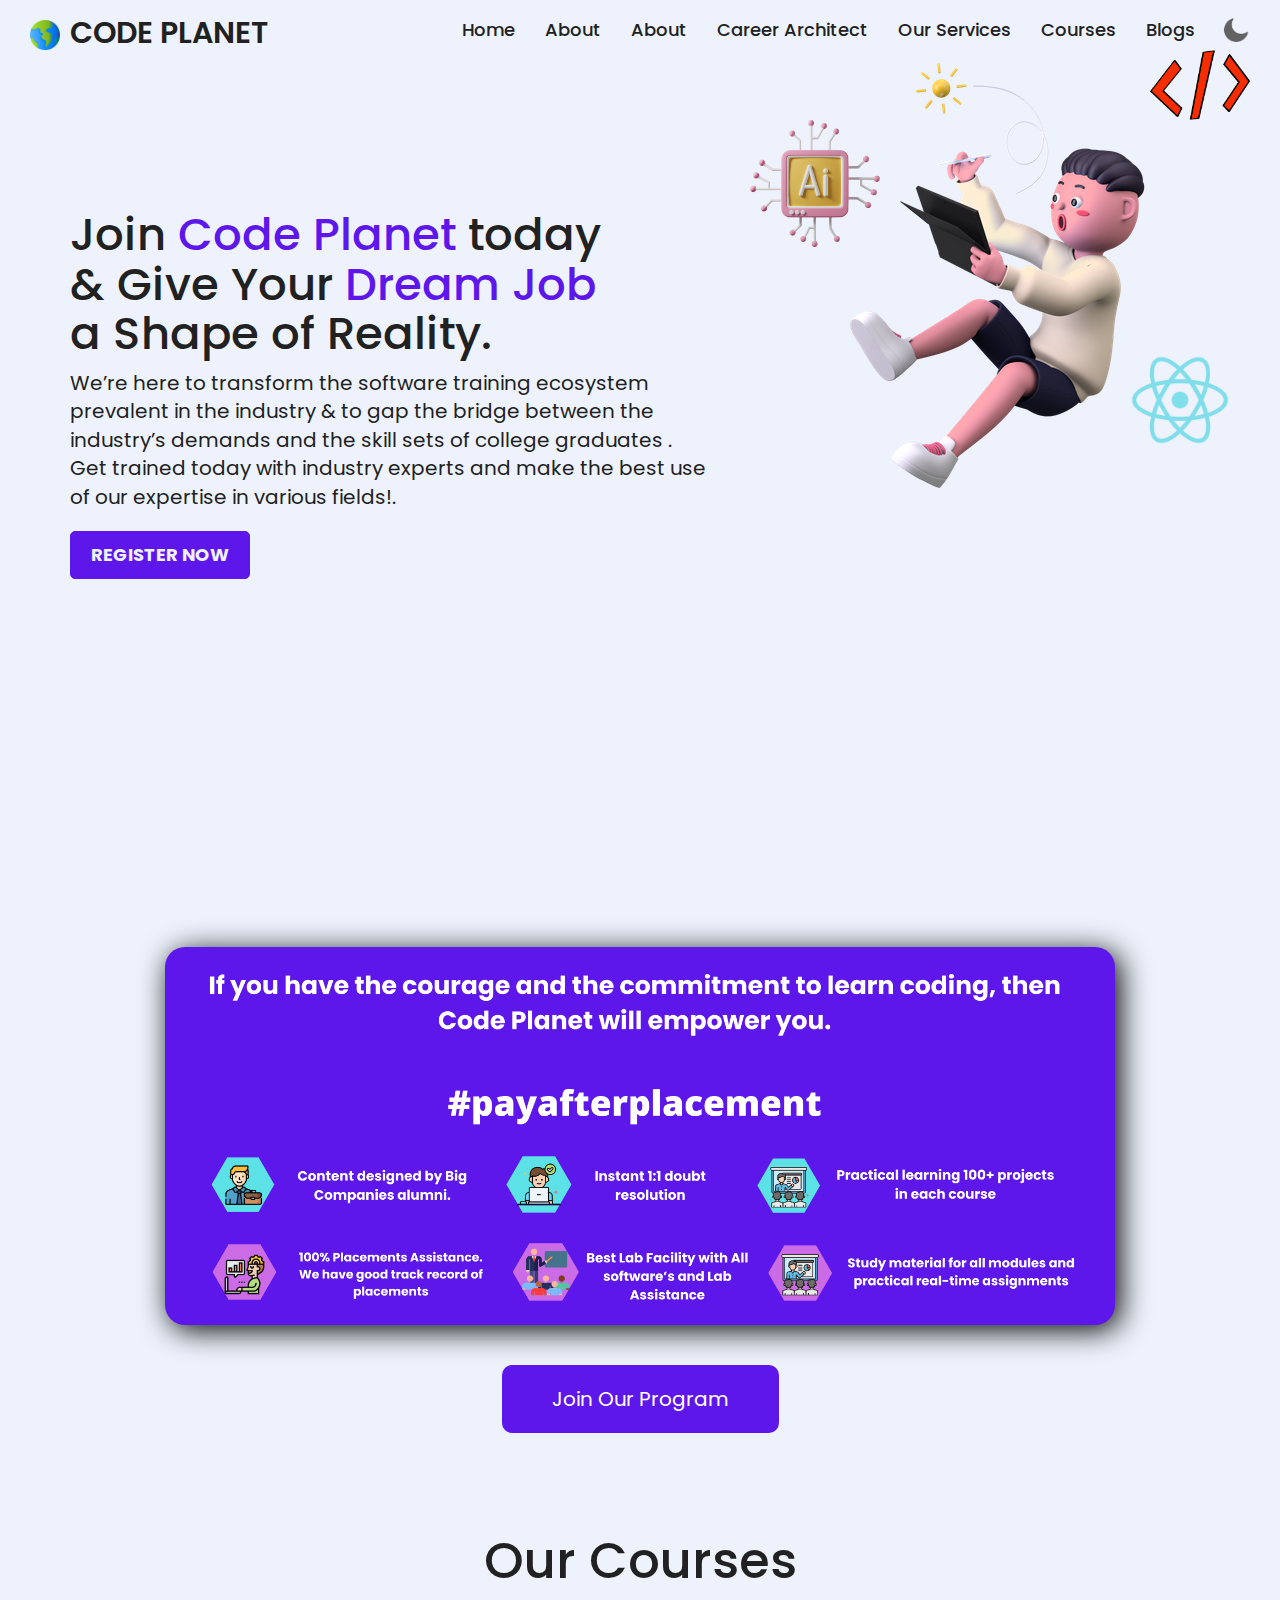
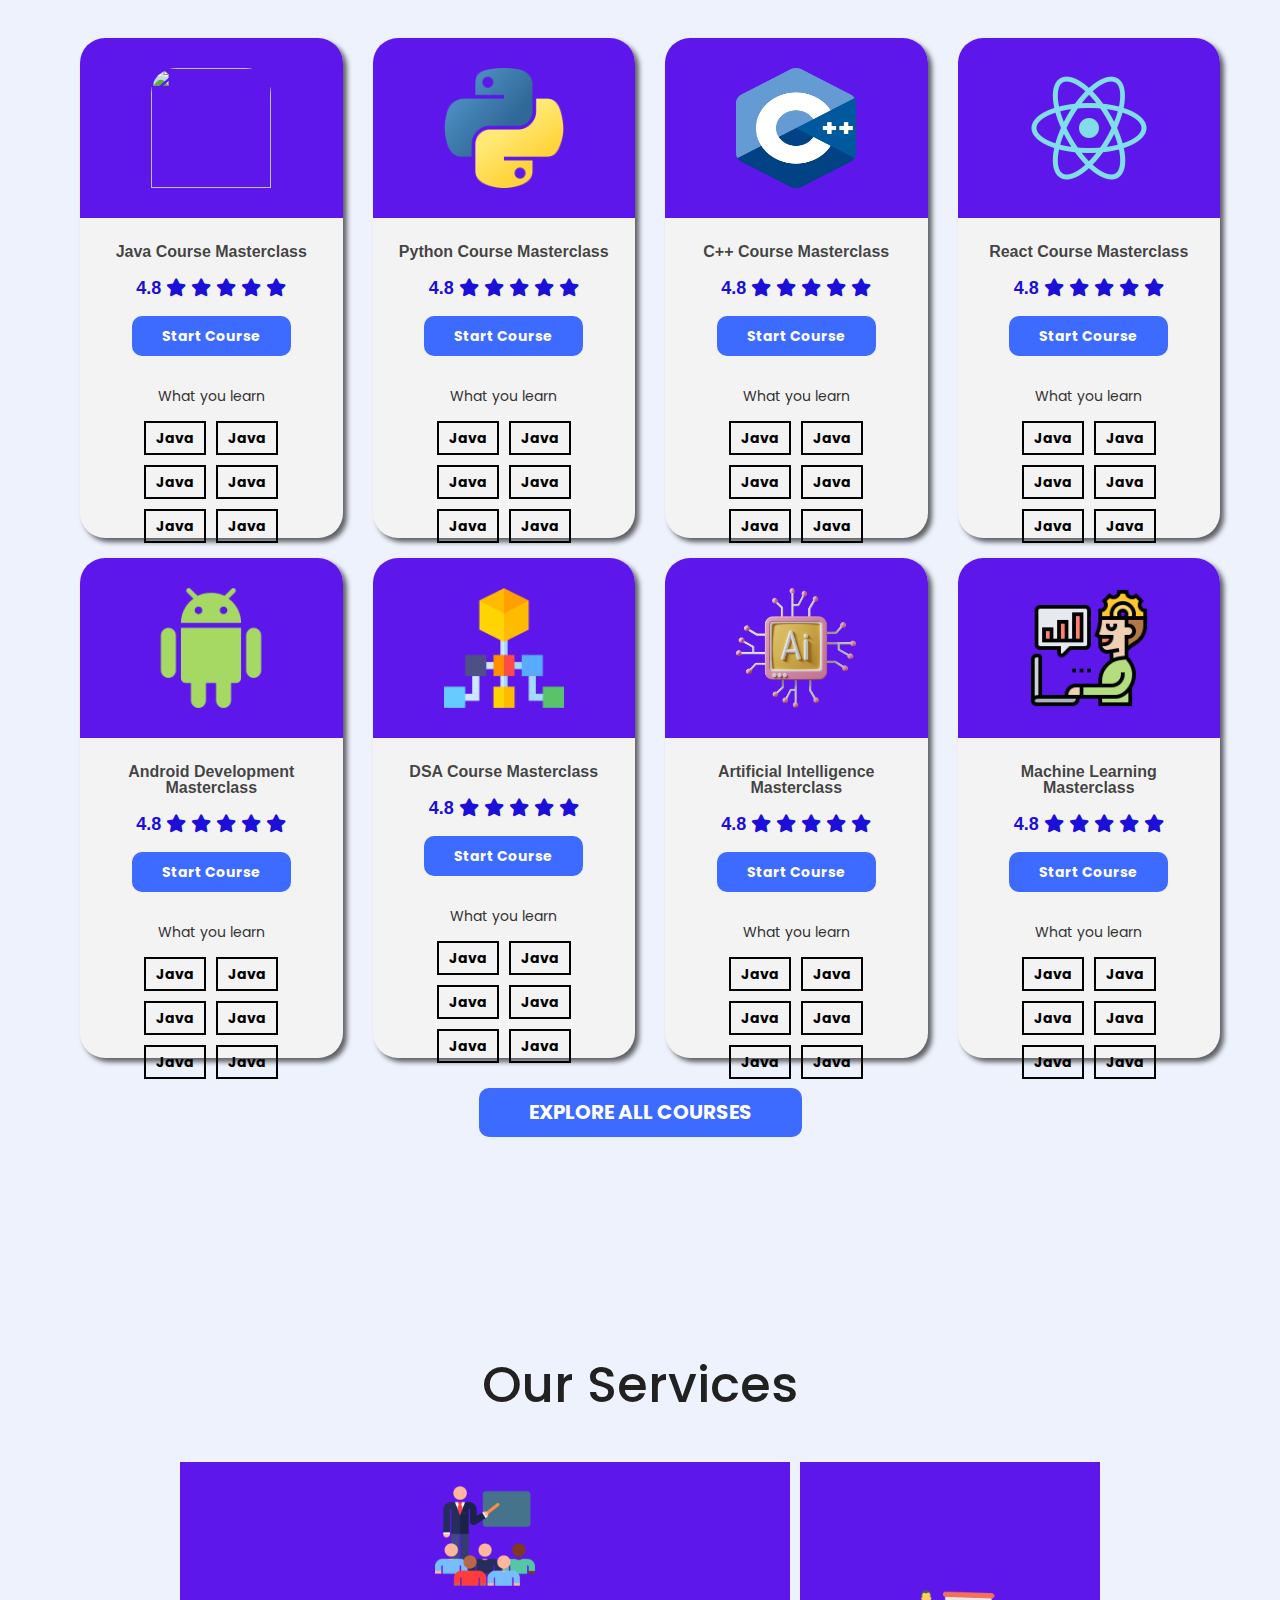
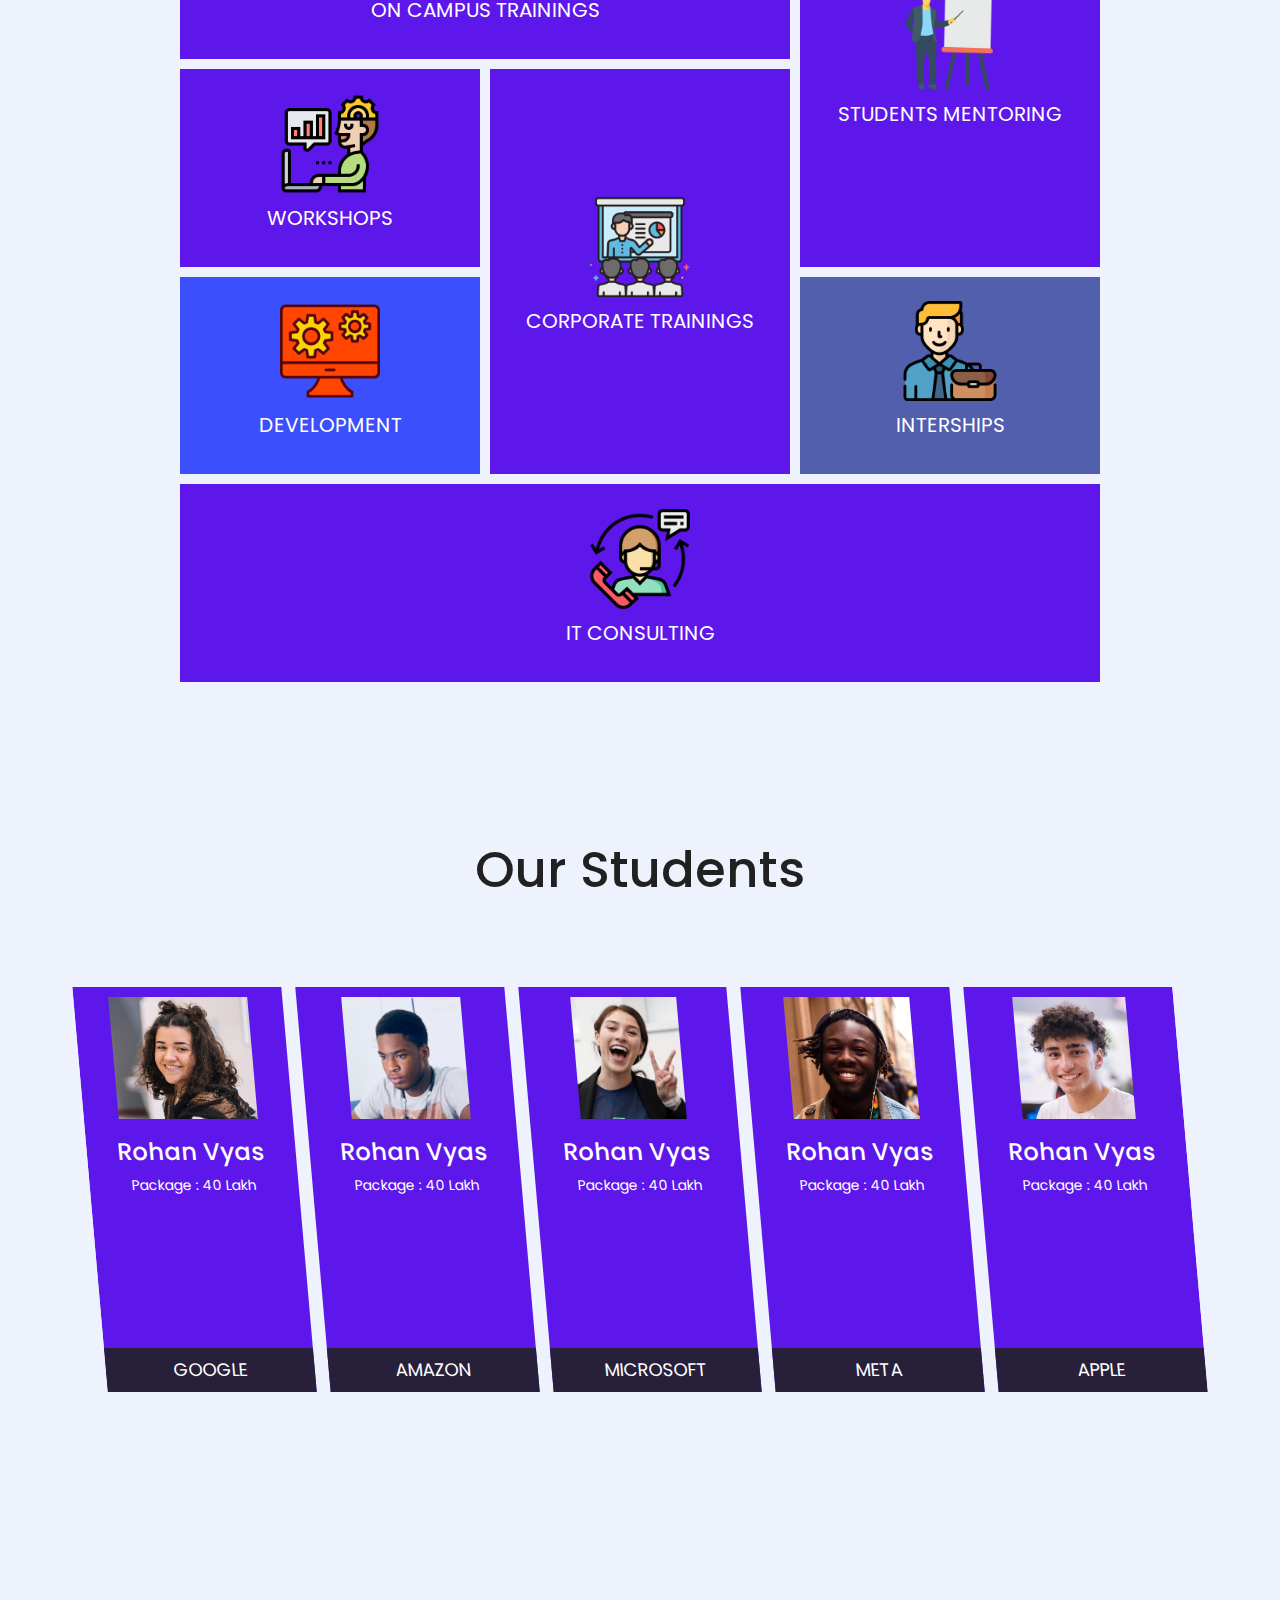
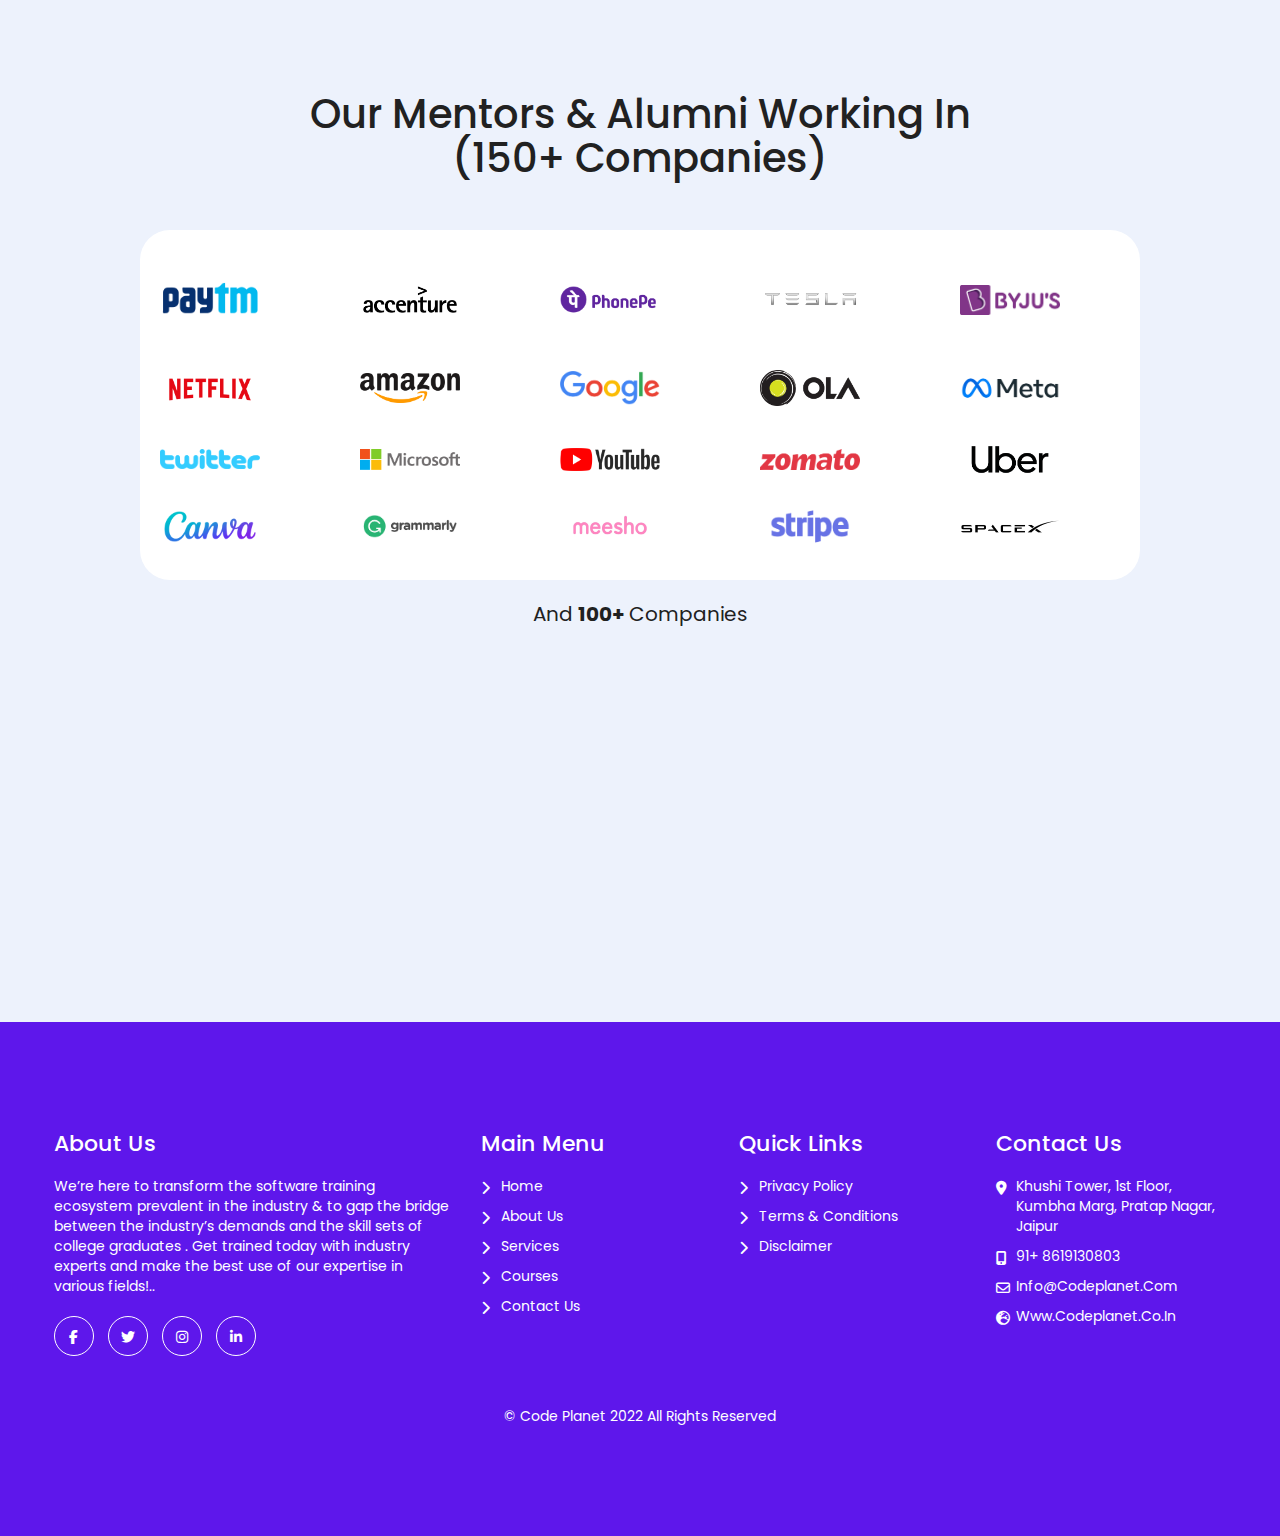
==== index.html @ c1ab11e8 "Update index.html" ====
<!DOCTYPE html>
<html lang="en">
<head>
    <meta charset="UTF-8">
    <meta name="viewport" content="width=device-width, initial-scale=1.0">
    <title>CODE PLANET</title>
    <link rel="stylesheet" href="Home/style.css">
    <link rel="stylesheet" href="navbar.css">
    <link rel="stylesheet" href="Home/home.css">
    <link rel="stylesheet" href="Home/course.css">
    <link rel="stylesheet" href="Home/service.css">
    <link rel="stylesheet" href="Home/student.css">
    <link rel="stylesheet" href="Home/mentors.css">
    <link rel="stylesheet" href="footer.css">
    <link rel="stylesheet" href="Home/style2.css">
    <link rel="stylesheet" href="https://cdnjs.cloudflare.com/ajax/libs/font-awesome/6.1.1/css/all.min.css">
    <link
      rel="stylesheet"
      href="https://cdn.jsdelivr.net/npm/bootstrap@3.3.7/dist/css/bootstrap.min.css"
      integrity="sha384-BVYiiSIFeK1dGmJRAkycuHAHRg32OmUcww7on3RYdg4Va+PmSTsz/K68vbdEjh4u"
      crossorigin="anonymous"
    />
</head>
<body style="background: var(--primary-color);" >
  <nav>
    <div class="wrapper">
      <div class="logo"><a href="/index/"> <img src="images/planet-earth.png">CODE PLANET</a></div>
      <input type="radio" name="slider" id="menu-btn">
      <input type="radio" name="slider" id="close-btn">
      <ul class="nav-links">
        <label style="color: #fff;" for="close-btn" class="btn close-btn"><i class="fas fa-times"></i></label>
        <li><a href="/index/">Home</a></li>
        <li><a href="/about/" class="desktop-item">About</a>
          <input type="checkbox" id="showMega">
          <label for="showMega" class="mobile-item"><li><a style="margin: 0;" href="/about/">About</a></label>
        <div class="mega-box">
          <div class="content">
            <div id="about-row" class="row">
              <header></header>
              <ul class="mega-links">
                <li><a href="#"><img src="images/skyscraper.png">About Code Planet</a></li> <hr>
                <li><a href="#"><img src="images/portfolio.png">Portfolio</a></li> <hr>
                <li><a href="#"><img src="images/working-man.png">Internship</a></li> <hr>
                <li><a href="#"><img src="images/contact.png">Contact Us</a></li>
              </ul>
            </div>
            <div class="row">
              <header>Client Satisfaction</header>
              <ul class="mega-links">
                <li><a href="#">  <img src="images/correct.png"> 800+ Satisfied Client </a></li>
                <li><a href="#">  <img src="images/correct.png"> 100% Client Satisfacn</a></li>
                <li><a href="#">  <img src="images/correct.png"> 85% Repeat Clients</a></li>
              </ul>
            </div>
            <div class="row">
              <header>Work Culture</header>
              <ul class="mega-links">
                <li><a href="#"> <img src="images/correct.png"> 50+ Industries Served</a></li>
                <li><a href="#"> <img src="images/correct.png"> 100% Quality Work</a></li>
                <li><a href="#"> <img src="images/correct.png"> 40+ Active Members</a></li>
              </ul>
            </div>
            <div class="row">
              <header>Our Support</header>
              <ul class="mega-links">
                <li><a href="#"> <img src="images/correct.png"> 12+ Countries Served</a></li>
                <li><a href="#"> <img src="images/correct.png"> 24/7 Customer Service</a></li>
                <li><a href="#"> <img src="images/correct.png"> 4+ Year Experience</a></li>
              </ul>
            </div>
          </div>
        </div>
      </li>
        <li><a href="/career/">Career Architect</a></li>
        <li>
          <a href="#" class="desktop-item">Our Services</a>
          <input type="checkbox" id="showDrop">
          <label for="showDrop" class="mobile-item">Our Services</label>
          <ul class="drop-menu">
            <li><a href="/hiring/">Hire From Us</a></li>
            <li><a href="/internship/">Internships</a></li>
            <li><a href="/student/">Workshops</a></li>
          </ul>
        </li>
        <li>
          <a href="/course/" class="desktop-item">Courses</a>
          <input type="checkbox" id="showMega">
          <label href="/course/" for="showMega" class="mobile-item">Courses</label>
          <div class="mega-box">
            <div class="content">
              <div class="row">
                <header>New Courses</header>
                <ul class="mega-links">
                  <li><a href="#"><img src="images/React-Native.png">React Development</a></li>
                  <li><a href="#"><img src="images/NodeJS.png">Node JS Development</a></li>
                  <li><a href="#"><img src="images/shopify.png">Ecommerce Store</a></li>
                  <li><a href="#"><img src="images/ios.png">IOS Development</a></li>
                </ul>
              </div>
              <div class="row">
                <header>PROGRAMMING</header>
                <ul class="mega-links">
                  <li><a href="#"> <img src="images/java.png"> Java</a></li>
                  <li><a href="#"> <img src="images/python.png"> Python</a></li>
                  <li><a href="#"> <img src="images/letter-c.png"> C Programming</a></li>
                  <li><a href="#"> <img src="images/c-.png"> C ++</a></li>
                </ul>
              </div>
              <div class="row">
                <header>DEVELOPMENT</header>
                <ul class="mega-links">
                  <li><a href="#"> <img src="images/management.png"> MERN Development</a></li>
                  <li><a href="#"> <img src="images/web-development.png"> Web Development</a></li>
                  <li><a href="#"> <img src="images/smartphone.png"> Android Development</a></li>
                  <li><a href="#"> <img src="images/ux.png"> MEAN Development</a></li>
                </ul>
              </div>
              <div class="row">
                <header>ADVANCED COURSE</header>
                <ul class="mega-links">
                  <li><a href="#"> <img src="images/learning.png"> Machine Learning</a></li>
                  <li><a href="#"> <img src="images/artificial-intelligence.png"> Artificial Intelligence</a></li>
                  <li><a href="#"> <img src="images/hacker.png"> Ethical Hacking</a></li>
                  <li><a href="#"> <img src="images/algorithm.png"> Data Structure & Algo.</a></li>
                </ul>
              </div>
            </div>
          </div>
        </li>
        <li><a href="#">Blogs</a></li>
        <img src="images/moon.png" id="icon">
      </ul>
      <label for="menu-btn" class="btn menu-btn"><i class="fas fa-bars"></i></label>
    </div>
  </nav>

  <main>
    <div class="text-container">
        <h1>
            Join <span>Code Planet</span>  today <br />
            & Give Your <span>Dream Job</span> <br />
            a Shape of Reality.
          </h1>
        <p>We’re here to transform the software training ecosystem prevalent in the industry & to gap the bridge between the industry’s demands and the skill sets of college graduates . Get trained today with industry experts and make the best use of our expertise in various fields!.</p>
        <button id="main-btn" >REGISTER NOW</button>
    </div>
    <div class="imgBx">
        <img id="code" src="images/code.png">
        <img id="react" src="images/react.png">
        <img id="ai" src="images/ai.png">
        <img src="images/3d.png">
    </div>
    <div class="newbg"></div>
</main>

<div class="banner-container">
  <img src="images/banner.png">
  <div class="bannerForMobile">
    <h3>If you have the courage and the commitment to learn coding, then code planet will empower you.</h3>
    <h2>#payafterplacement</h2>
  </div>
  <button id="banner-btn">Join Our Program</button>
</div>

<section>

  <!-- Courses -->
  
  <h2 id="course-heading">Our Courses</h2>

  <div class="container">
    <div class="row">
      <div class="col-lg-3 col-md-4 col-sm-6">
        <div class="course-card">
          <div style="background: #5E17EB" class="course-card-img">
            <img
              src="images/Java.png"
              class="main"
              alt=""
            />
            <img
              src="images/Java.png"
              class="layered"
              alt=""
            />
          </div>
          <div class="course-card-content">
            <h4>Java Course Masterclass</h4>
            <h6>
              4.8
              <i class="fa-solid fa-star"></i>
              <i class="fa-solid fa-star"></i>
              <i class="fa-solid fa-star"></i>
              <i class="fa-solid fa-star"></i>
              <i class="fa-solid fa-star"></i>
            </h6>
            <button><a href="/python/" style="color: white;">Start Course</a></button>
            <div class="bg-container">
              <p>What you learn</p>
              <div class="btn-container">
                <button id="smallBtn">Java</button>
                <button id="smallBtn">Java</button>
                <button id="smallBtn">Java</button>
                <button id="smallBtn">Java</button>
                <button id="smallBtn">Java</button>
                <button id="smallBtn">Java</button>
              </div>
            </div>
          </div>
        </div>
      </div>
      <div class="col-lg-3 col-md-4 col-sm-6">
        <div class="course-card">
          <div style="background: #5E17EB" class="course-card-img">
            <img
              src="images/python.png"
              class="main"
              alt=""
            />
            <img
              src="images/python.png"
              class="layered"
              alt=""
            />
          </div>
          <div class="course-card-content">
            <h4>Python Course Masterclass</h4>
            <h6>
              4.8
              <i class="fa-solid fa-star"></i>
              <i class="fa-solid fa-star"></i>
              <i class="fa-solid fa-star"></i>
              <i class="fa-solid fa-star"></i>
              <i class="fa-solid fa-star"></i>
            </h6>
            <button><a href="/python/" style="color: white;">Start Course</a></button>
            <div class="bg-container">
              <p>What you learn</p>
              <div class="btn-container">
                <button id="smallBtn">Java</button>
                <button id="smallBtn">Java</button>
                <button id="smallBtn">Java</button>
                <button id="smallBtn">Java</button>
                <button id="smallBtn">Java</button>
                <button id="smallBtn">Java</button>
              </div>
            </div>
          </div>
        </div>
      </div>
      <div class="col-lg-3 col-md-4 col-sm-6">
        <div class="course-card">
          <div style="background: #5E17EB" class="course-card-img">
            <img
              src="images/c++.png"
              class="main"
              alt=""
            />
            <img
              src="images/c++.png"
              class="layered"
              alt=""
            />
          </div>
          <div class="course-card-content">
            <h4>C++ Course Masterclass</h4>
            <h6>
              4.8
              <i class="fa-solid fa-star"></i>
              <i class="fa-solid fa-star"></i>
              <i class="fa-solid fa-star"></i>
              <i class="fa-solid fa-star"></i>
              <i class="fa-solid fa-star"></i>
            </h6>
            <button><a href="/python/" style="color: white;">Start Course</a></button>
            <div class="bg-container">
              <p>What you learn</p>
              <div class="btn-container">
                <button id="smallBtn">Java</button>
                <button id="smallBtn">Java</button>
                <button id="smallBtn">Java</button>
                <button id="smallBtn">Java</button>
                <button id="smallBtn">Java</button>
                <button id="smallBtn">Java</button>
              </div>
            </div>
          </div>
        </div>
      </div>
      <div class="col-lg-3 col-md-4 col-sm-6">
        <div class="course-card">
          <div style="background: #5E17EB" class="course-card-img">
            <img
              src="images/react.png"
              class="main"
              alt=""
            />
            <img
              src="images/react.png"
              class="layered"
              alt=""
            />
          </div>
          <div class="course-card-content">
            <h4>React Course Masterclass</h4>
            <h6>
              4.8
              <i class="fa-solid fa-star"></i>
              <i class="fa-solid fa-star"></i>
              <i class="fa-solid fa-star"></i>
              <i class="fa-solid fa-star"></i>
              <i class="fa-solid fa-star"></i>
            </h6>
            <button><a href="/python/" style="color: white;">Start Course</a></button>
            <div class="bg-container">
              <p>What you learn</p>
              <div class="btn-container">
                <button id="smallBtn">Java</button>
                <button id="smallBtn">Java</button>
                <button id="smallBtn">Java</button>
                <button id="smallBtn">Java</button>
                <button id="smallBtn">Java</button>
                <button id="smallBtn">Java</button>
              </div>
            </div>
          </div>
        </div>
      </div>
      <div class="col-lg-3 col-md-4 col-sm-6">
        <div class="course-card">
          <div style="background: #5E17EB" class="course-card-img">
            <img
              src="images/android.png"
              class="main"
              alt=""
            />
            <img
              src="images/android.png"
              class="layered"
              alt=""
            />
          </div>
          <div class="course-card-content">
            <h4>Android Development Masterclass</h4>
            <h6>
              4.8
              <i class="fa-solid fa-star"></i>
              <i class="fa-solid fa-star"></i>
              <i class="fa-solid fa-star"></i>
              <i class="fa-solid fa-star"></i>
              <i class="fa-solid fa-star"></i>
            </h6>
            <button><a href="/python/" style="color: white;">Start Course</a></button>
            <div class="bg-container">
              <p>What you learn</p>
              <div class="btn-container">
                <button id="smallBtn">Java</button>
                <button id="smallBtn">Java</button>
                <button id="smallBtn">Java</button>
                <button id="smallBtn">Java</button>
                <button id="smallBtn">Java</button>
                <button id="smallBtn">Java</button>
              </div>
            </div>
          </div>
        </div>
      </div>
      <div class="col-lg-3 col-md-4 col-sm-6">
        <div class="course-card">
          <div style="background: #5E17EB" class="course-card-img">
            <img
              src="images/dsa.png"
              class="main"
              alt=""
            />
            <img
              src="images/dsa.png"
              class="layered"
              alt=""
            />
          </div>
          <div class="course-card-content">
            <h4>DSA Course Masterclass</h4>
            <h6>
              4.8
              <i class="fa-solid fa-star"></i>
              <i class="fa-solid fa-star"></i>
              <i class="fa-solid fa-star"></i>
              <i class="fa-solid fa-star"></i>
              <i class="fa-solid fa-star"></i>
            </h6>
            <button><a href="/python/" style="color: white;">Start Course</a></button>
            <div class="bg-container">
              <p>What you learn</p>
              <div class="btn-container">
                <button id="smallBtn">Java</button>
                <button id="smallBtn">Java</button>
                <button id="smallBtn">Java</button>
                <button id="smallBtn">Java</button>
                <button id="smallBtn">Java</button>
                <button id="smallBtn">Java</button>
              </div>
            </div>
          </div>
        </div>
      </div>
      <div class="col-lg-3 col-md-4 col-sm-6">
        <div class="course-card">
          <div style="background: #5E17EB" class="course-card-img">
            <img
              src="images/ai.png"
              class="main"
              alt=""
            />
            <img
              src="images/ai.png"
              class="layered"
              alt=""
            />
          </div>
          <div class="course-card-content">
            <h4>Artificial Intelligence Masterclass</h4>
            <h6>
              4.8
              <i class="fa-solid fa-star"></i>
              <i class="fa-solid fa-star"></i>
              <i class="fa-solid fa-star"></i>
              <i class="fa-solid fa-star"></i>
              <i class="fa-solid fa-star"></i>
            </h6>
            <button><a href="/python/" style="color: white;">Start Course</a></button>
            <div class="bg-container">
              <p>What you learn</p>
              <div class="btn-container">
                <button id="smallBtn">Java</button>
                <button id="smallBtn">Java</button>
                <button id="smallBtn">Java</button>
                <button id="smallBtn">Java</button>
                <button id="smallBtn">Java</button>
                <button id="smallBtn">Java</button>
              </div>
            </div>
          </div>
        </div>
      </div>
      <div class="col-lg-3 col-md-4 col-sm-6">
        <div class="course-card">
          <div style="background: #5E17EB" class="course-card-img">
            <img
              src="images/ml.png"
              class="main"
              alt=""
            />
            <img
              src="images/ml.png"
              class="layered"
              alt=""
            />
          </div>
          <div class="course-card-content">
            <h4>Machine Learning Masterclass</h4>
            <h6>
              4.8
              <i class="fa-solid fa-star"></i>
              <i class="fa-solid fa-star"></i>
              <i class="fa-solid fa-star"></i>
              <i class="fa-solid fa-star"></i>
              <i class="fa-solid fa-star"></i>
            </h6>
            <button><a href="/python/" style="color: white;">Start Course</a></button>
            <div class="bg-container">
              <p>What you learn</p>
              <div class="btn-container">
                <button id="smallBtn">Java</button>
                <button id="smallBtn">Java</button>
                <button id="smallBtn">Java</button>
                <button id="smallBtn">Java</button>
                <button id="smallBtn">Java</button>
                <button id="smallBtn">Java</button>
              </div>
            </div>
          </div>
        </div>
      </div>
  </div>
  <a href="https://codeplanet-courses.netlify.app/" id="big-btn">EXPLORE ALL COURSES</a>
  </div>
  
  
<!-- Section Box -->

      <h2>Our Services</h2>
      <div class="main-container">
        <div class="sec-container">
          <div class="sec-box" id="box1">
            <div class="sec-content">
              <img src="images/classroom.png" />
              <p>ON CAMPUS TRAININGS</p>
            </div>
          </div>
          <div class="sec-box" id="box2" >
            <div class="sec-content">
              <img src="images/presentation.png" />
              <p>STUDENTS MENTORING</p>
            </div>
          </div>
          <div class="sec-box" id="box3" >
            <div class="sec-content">
              <img src="images/learning.png" />
              <p>WORKSHOPS</p>
            </div>
          </div>
          <div class="sec-box" id="box4" >
            <div class="sec-content">
              <img src="images/video-conference.png" />
              <p>CORPORATE TRAININGS</p>
            </div>
          </div>
          <div class="sec-box" id="box5" >
            <div class="sec-content">
              <img src="images/customer-service.png" />
              <p>IT CONSULTING</p>
            </div>
          </div>
          <div class="sec-box" id="box6" >
            <div class="sec-content">
              <img src="images/management.png" />
              <p>DEVELOPMENT</p>
            </div>
          </div>
          <div class="sec-box" id="box7" >
            <div class="sec-content">
              <img src="images/working-man.png" />
              <p>INTERSHIPS</p>
            </div>
          </div>
        </div>
      </div>
  
      <!-- Students -->
        
      <div class="students">
        <h2 id="first-stud">Our Students</h2>
      <div class="main-stud-container">
        <div class="stud-container">
          <div class="stud-box" id="box1">
            <div class="stud-content">
              <img src="images/img (1).jpg">
              <p>Rohan Vyas</p>
              <p>Package : 40 Lakh</p>
            </div>
          </div>
          <div class="stud-box" id="box2" >
            <div class="stud-content">
              <img src="images/img (2).jpg">
              <p>Rohan Vyas</p>
              <p>Package : 40 Lakh</p>
            </div>
          </div>
          <div class="stud-box" id="box3" >
            <div class="stud-content">
              <img src="images/img (3).jpg">
              <p>Rohan Vyas</p>
              <p>Package : 40 Lakh</p>
            </div>
          </div>
          <div class="stud-box" id="box4" >
            <div class="stud-content">
              <img src="images/img (4).jpg">
              <p>Rohan Vyas</p>
              <p>Package : 40 Lakh</p>
            </div>
          </div>
          <div class="stud-box" id="box5" >
            <div class="stud-content">
              <img src="images/img (5).jpg">
              <p>Rohan Vyas</p>
              <p>Package : 40 Lakh</p>
            </div>
          </div>
          
        </div>
      </div>


      <div class="students">
        <h2 id="sec-stud">Our Students</h2>
        <div class="student-container">
          <div class="student-card">
            <img src="images/img (1).jpg">
            <h3>Rohan Vyas</h3>
            <p>Package : 40 Lakh</p>
            <div class="card__head">GOOGLE</div>
          </div>
          <div class="student-card">
            <img src="images/img (2).jpg">
                        <h3>Rohan Vyas</h3>
            <p>Package : 40 Lakh</p>
            <div class="card__head">AMAZON</div>
          </div>
          <div class="student-card">
            <img src="images/img (3).jpg">
                        <h3>Rohan Vyas</h3>
            <p>Package : 40 Lakh</p>
            <div class="card__head">MICROSOFT</div>
          </div>
          <div class="student-card">
            <img src="images/img (4).jpg">
                        <h3>Rohan Vyas</h3>
            <p>Package : 40 Lakh</p>
            <div class="card__head">META</div>
          </div>
          <div class="student-card">
            <img src="images/img (5).jpg">
                        <h3>Rohan Vyas</h3>
            <p>Package : 40 Lakh</p>
            <div class="card__head">APPLE</div>
          </div>
        </div>
      </div>



<!-- Mentors Section -->

<div class="mentors">
  <h2>Our Mentors & Alumni Working In<br> (150+ Companies)</h2>
  <div class="mentor-container">
    <img src="mentors/paytm.webp" class="whoosh">
    <img src="mentors/Accenture.png" class="whoosh">
    <img src="mentors/PhonePe.png" class="whoosh">
    <img src="mentors/tesla.png">
    <img src="mentors/byjus.png" >
      <img src="mentors/netflix.png">
      <img src="mentors/amazon.png">
      <img src="mentors/google.png" class="whoosh">
      <img src="mentors/ola.png" class="whoosh">
      <img src="mentors/Meta-Logo.png" class="whoosh">
      <img src="mentors/twitter.png">
      <img src="mentors/ms.png">
      <img src="mentors/youtube.webp" class="whoosh">
      <img src="mentors/zomato.png">
      <img src="mentors/uber.png">
      <img src="mentors/Canva.png">
      <img src="mentors/grammerly.png" >
      <img src="mentors/meesho.jpg" >
      <img src="mentors/stripe.png">
      <img src="mentors/spacex.png" class="whoosh">
    </div>
    <p id="companies">And <strong>100+</strong> Companies</p>
</div>

<!-- Footer -->

<footer class="footer-area">
  <div class="footer-wave-box">
      <div class="footer-wave footer-animation"></div>
  </div>
  <div class="main">
      <div class="footer">
          <div class="single-footer">
              <h4>about us</h4>
              <p>We’re here to transform the software training ecosystem prevalent in the industry & to gap the bridge between the industry’s demands and the skill sets of college graduates . Get trained today with industry experts and make the best use of our expertise in various fields!..</p>
              <div class="footer-social">
                  <a href=""><i class="fab fa-facebook-f"></i></a>
                  <a href=""><i class="fab fa-twitter"></i></a>
                  <a href=""><i class="fab fa-instagram"></i></a>
                  <a href=""><i class="fab fa-linkedin-in"></i></a>
              </div>
          </div>
          <div class="single-footer">
              <h4>main menu</h4>
              <ul>
                  <li><a href="/index/"><i class="fas fa-chevron-right"></i> home</a></li>
                  <li><a href="/about/"><i class="fas fa-chevron-right"></i> about us</a></li>
                  <li><a href="/index/"><i class="fas fa-chevron-right"></i> services</a></li>
                  <li><a href="/course/"><i class="fas fa-chevron-right"></i> courses</a></li>
                  <li><a href="/index/"><i class="fas fa-chevron-right"></i> contact us</a></li>
              </ul>
          </div>
          <div class="single-footer">
              <h4>quick links</h4>
              <ul>
                  <li><a href=""><i class="fas fa-chevron-right"></i> privacy policy</a></li>
                  <li><a href=""><i class="fas fa-chevron-right"></i> terms & conditions</a></li>
                  <li><a href=""><i class="fas fa-chevron-right"></i> disclaimer</a></li>
              </ul>
          </div>
          <div class="single-footer">
              <h4>contact us</h4>
              <ul>
                  <li><a href=""><i class="fas fa-map-marker-alt"></i>  Khushi Tower, 1st floor, Kumbha Marg, Pratap Nagar, Jaipur</a></li>
                  <li><a href=""><i class="fas fa-mobile-alt"></i> 91+ 8619130803</a></li>
                  <li><a href=""><i class="far fa-envelope"></i> info@codeplanet.com</a></li>
                  <li><a href=""><i class="fas fa-globe-europe"></i> www.codeplanet.co.in</a></li>
              </ul>
          </div>
      </div>
      <div class="copy">
          <p>&copy; Code Planet 2022 all rights reserved</p>
      </div>
  </div>
</footer>


<script>

  var icon = document.getElementById("icon");

  icon.onclick = function () {
      document.body.classList.toggle("dark-theme");
      if (document.body.classList.contains("dark-theme")) {
          icon.src = "images/sun.png";
      } else{
          icon.src = "images/moon.png";
      }
  }
</script>
</body>
</html>
---- Home/style.css ----
@import url('https://fonts.googleapis.com/css2?family=Poppins:wght@200;300;400;500;600;700&display=swap');
@import url("https://fonts.googleapis.com/css2?family=Bree+Serif&family=Hanuman&family=Roboto:wght@300&display=swap");
@import url("https://fonts.googleapis.com/css2?family=Montserrat&display=swap");

*{
  margin: 0;
  padding: 0;
  box-sizing: border-box;
  font-family: 'Poppins', sans-serif;
}

:root {
  --primary-color: #edf2fc;
  --secondary-color: #212121;
}

.dark-theme {
  --primary-color: #212121;
  --secondary-color: #fff;
}

body{
  background: var(--primary-color);
}

#icon {
  width: 30px;
  position: absolute;
  cursor: pointer;
  right: 2rem;
  top: 1.5rem;
}

/* Student */

.students{
  margin-top: -8rem;
}


.students{
  width: 100%;
  height: 100vh;
}

.student-container {
  display: flex;
  justify-content: center;
  align-items: center;
  margin: 10vmin;
  overflow: hidden;
  transform: skew(5deg);
}
.student-container .student-card {
  flex: 1;
  transition: all 1s ease-in-out;
  height: 45vmin;
  color: #fff;
  background: #5E17EB;
  position: relative;
  text-align: center;
}
.student-container .student-card .card__head {
  color: #fff;
  background: #281f3a;
  padding: 0.5em;
  /* transform: rotate(-90deg); */
  transform-origin: 0% 0%;
  transition: all 0.5s ease-in-out;
  min-width: 100%;
  text-align: center;
  position: absolute;
  bottom: 0;
  left: 0;
  font-size: 1.3em;
  white-space: nowrap;
}
.student-container .student-card:hover {
  flex-grow: 3;
}
.student-container .card:hover img {
  filter: grayscale(0);
}
.student-container .student-card:hover .card__head {
  text-align: center;
  top: calc(100% - 2em);
  color: white;
  background: rgba(0, 0, 0, 0.5);
  font-size: 2em;
  transform: rotate(0deg) skew(-5deg);
  height: 40%;
}
.student-container .student-card img {
  width: 70%;
  height: 30%;
  object-fit: contain;
  margin-top: 1rem;
  transition: all 1s ease-in-out;
}
.student-container .student-card:not(:nth-child(5)) {
  margin-right: 1em;
}

@media (max-width: 991px){
  
  #sec-stud{
    display: none;
  }

  .student-container {
    display: none;
  }
}
---- navbar.css ----
/* Navbar */

nav{
    z-index: 99;
    width: 100%;
  }
  nav .wrapper{
    position: relative;
    max-width: 1300px;
    padding: 0px 30px;
    height: 70px;
    line-height: 70px;
    margin: auto;
    display: flex;
    align-items: center;
    justify-content: space-between;
  }
  .wrapper .logo a{
    color: var(--secondary-color);
    font-size: 30px;
    font-weight: 600;
    text-decoration: none;
  }
  
  .wrapper img{
    width: 30px;
    position: relative;
    top: 0.3rem;
    margin-right: 10px;
    margin-bottom: 5px;
  }
  
  .wrapper .nav-links{
    display: inline-flex;
    margin-right: 4rem;
  }
  .nav-links li{
    list-style: none;
  }
  .nav-links li a{
    color: var(--secondary-color);
    text-decoration: none;
    font-size: 18px;
    font-weight: 500;
    padding: 9px 15px;
    border-radius: 5px;
    transition: all 0.3s ease;
  }
  .nav-links li a:hover{
    background: #7bb8f5;
  }
  
  
  .nav-links .mobile-item{
    display: none;
  }
  .nav-links .drop-menu{
    position: absolute;
    background: #5E17EB;
    width: 350px;
    line-height: 45px;
    top: 85px;
    opacity: 0;
    text-align: center;
    visibility: hidden;
    box-shadow: 0 6px 10px rgba(0,0,0,0.15);
     z-index: 100;
  }
  .nav-links li:hover .drop-menu,
  .nav-links li:hover .mega-box{
    transition: all 0.3s ease;
    top: 70px;
    opacity: 1;
    visibility: visible;
  }
  .drop-menu li a{
    width: 100%;
    display: block;
    padding: 0 0 0 15px;
    font-weight: 400;
    border-radius: 0px;
    color: #fff;
  }
  .mega-box{
    position: absolute;
    left: 0;
    width: 100%;
    padding: 0px;
    top: 85px;
    opacity: 0;
    visibility: hidden;
  }
  .mega-box .content{
    background: #5E17EB;
    padding: 25px 20px;
    display: flex;
    width: 100%;
    justify-content: space-between;
    box-shadow: 0 6px 10px rgba(0,0,0,0.15);
    position: fixed;
      z-index: 100;
  }
  .mega-box .content .row{
    width: calc(25% - 30px);
    line-height: 45px;
  }
  
  #about-row {
    background: #c8c9ca;
    padding: 1rem;
    border-radius: 10px;
  }
  
  #about-row a{
    color: #242526;
    padding-left: 20px;
  }
  
  hr{
    width: 200px;
    margin-left: 3rem;
  }
  
  
  .content .row img{
    width: 100%;
    height: 100%;
    object-fit: cover;
  }
  .content .row header{
    color: #fff;
    font-size: 20px;
    font-weight: 500;
  }
  .content .row .mega-links{
    margin-left: -40px;
    border-left: 1px solid rgba(255,255,255,0.09);
  }
  .row .mega-links li{
    padding: 0 20px;
  }
  .row .mega-links img{
    width: 30px;
    padding-right: 5px;
  }
  .row .mega-links li a{
    padding: 0px;
    padding: 0 20px;
    
    color: #fff;
    font-size: 17px;
    display: block;
  }
  .row .mega-links li a:hover{
    color: #f2f2f2;
  }
  .wrapper .btn{
    color: #fff;
    font-size: 20px;
    cursor: pointer;
    display: none;
  }
  .wrapper .btn.close-btn{
    position: absolute;
    right: 30px;
    top: 10px;
  }
  

/****** Navbar Media Query ******/

@media screen and (max-width: 1110px) {

  #icon {
    width: 30px;
    position: absolute;
    cursor: pointer;
    left: 2rem;
    top: 1.5rem;
}

    .wrapper .btn{
      display: block;
      color: var(--secondary-color);
    }
    .wrapper .nav-links{
      position: fixed;
      height: 100vh;
      width: 100%;
      max-width: 350px;
      top: 0;
      left: -100%;
      background: #242526;
      display: block;
      padding: 50px 10px;
      line-height: 50px;
      overflow-y: auto;
      box-shadow: 0px 15px 15px rgba(0,0,0,0.18);
      transition: all 0.3s ease;
      z-index: 100;  
    }
    
    .wrapper img {
    width: 20px;
    margin-bottom: 8px;
    margin-right: 5px;
}
    
    /* custom scroll bar */
    ::-webkit-scrollbar {
      width: 10px;
    }
    ::-webkit-scrollbar-track {
      background: #242526;
    }
    ::-webkit-scrollbar-thumb {
      background: #3A3B3C;
    }
    #menu-btn:checked ~ .nav-links{
      left: 0%;
    }
    #menu-btn:checked ~ .btn.menu-btn{
      display: none;
    }
    #close-btn:checked ~ .btn.menu-btn{
      display: block;
    }
    .nav-links li{
      margin: 15px 10px;
      /* display: none; */
    }
    .nav-links li a {
      padding: 0 20px;
      display: block;
      font-size: 20px;
      color: #fff;
  }
    .nav-links .drop-menu{
      position: static;
      opacity: 1;
      top: 65px;
      visibility: visible;
      padding-left: 20px;
      width: 100%;
      max-height: 0px;
      overflow: hidden;
      box-shadow: none;
      transition: all 0.3s ease;
    }
    #showDrop:checked ~ .drop-menu,
    #showMega:checked ~ .mega-box{
      max-height: 100%;
    }
    .nav-links .desktop-item{
      display: none;
    }
    .nav-links .mobile-item{
      display: block;
      color: #f2f2f2;
      font-size: 20px;
      font-weight: 500;
      padding-left: 20px;
      cursor: pointer;
      border-radius: 5px;
      transition: all 0.3s ease;
    }
    .nav-links .mobile-item:hover{
      background: #3A3B3C;
    }
    .drop-menu li{
      margin: 0;
    }
    .drop-menu li a{
      border-radius: 5px;
      font-size: 18px;
    }
    .mega-box{
      position: static;
      top: 65px;
      opacity: 1;
      visibility: visible;
      padding: 0 20px;
      max-height: 0px;
      overflow: hidden;
      transition: all 0.3s ease;
    }
    .mega-box .content{
      box-shadow: none;
      flex-direction: column;
      padding: 20px 20px 0 20px;
      display: none;
    }
    .mega-box .content .row{
      width: 100%;
      margin-bottom: 15px;
      border-top: 1px solid rgba(255,255,255,0.08);
    }
    .mega-box .content .row:nth-child(1),
    .mega-box .content .row:nth-child(2){
      border-top: 0px;
    }
    .content .row .mega-links{
      border-left: 0px;
      padding-left: 15px;
    }
    .row .mega-links li{
      margin: 0;
    }
    .content .row header{
      font-size: 19px;
    }
  }
  nav input{
    display: none;
  }

@media screen and (max-width: 400px){
.wrapper .logo a {
    font-size: 20px;
}
}
---- Home/home.css ----
/* Main */

main {
    display: flex;
  }
  
  .text-container {
    width: 50%;
    height: 86.3vh;
    margin-top: 14rem;
    margin-left: 7rem;
    color: var(--secondary-color);
  }
  
  .text-container h1 {
    font-size: 45px;
  }
  
  span {
    color: #5E17EB;
  }
  
  .text-container p {
    font-size: 20px;
    margin: 1rem 0 2rem;
  }
  
  #main-btn {
    font-size: 18px;
    padding: 10px 20px;
    background: #5E17EB;
    color: var(--primary-color);
    font-weight: bold;
    border: 1px solid #5E17EB;
    border-radius: 5px;
  }
  
  .imgBx img {
    background: transparent;
    position: absolute;
    right: 5rem;
    top: 5rem;
    max-width: 500px;
    animation: animate 5s linear infinite;
    z-index: -1;
  }
  
  .bannerForMobile{
    display: none;
  }
  
  @keyframes animate {
    0%,
    100% {
      transform: translateY(50px);
    }
    50% {
      transform: translateY(100px);
    }
  }
  
  #code {
    width: 100px;
    position: absolute;
    top: 5rem;
    right: 3rem;
  }
  
  #react {
    width: 100px;
    position: absolute;
    top: 35rem;
    right: 5rem;
  }
  
  #ai {
    width: 130px;
    position: absolute;
    top: 12rem;
    right: 40rem;
  }

  /* Banner image */

.banner-container{
    display: flex;
    justify-content: center;
    align-items: center;
    flex-direction: column;
  }
  
  .banner-container img{
    width: 950px;
    bottom: 4rem;
    border-radius: 20px;
    position: relative;
    filter: drop-shadow(5px 5px 15px #000);
  }
  
  #banner-btn{
    padding: 20px 50px;
    font-size: 20px;
    border: none;
    border-radius: 10px;
    color: #fff;
    background: #5E17EB;
  }
  

  /****** Main Media queries *******/
  
  @media (max-width: 1100px){

    .text-container{
      height: 66.3vh;
    }

    main {
        display: flex;
    }
      
      .text-container {
        margin-top: 3rem;
        margin-left: 3rem;
      }
      
      .text-container h1 {
        font-size: 35px;
      }
      
      .text-container p {
        font-size: 18px;
        width: 300px;
      }
      
      #main-btn {
        font-size: 16px;
        padding: 5px 15px;
      }
      
      .imgBx img {
        right: 2rem;
        top: 3rem;
        max-width: 350px;
      }
      
      .bannerForMobile{
        display: none;
      }
      
      #code {
        width: 70px;
        top: 3rem;
      }
      
      #react {
        width: 70px;
        top: 23rem;
      }
      
      #ai {
        width: 100px;
        right: 21rem;
      }

      /* Banner Image */

      .banner-container img{
        width: 850px;
      }
      
      #banner-btn{
        padding: 10px 40px;
        font-size: 18px;
      }
  }


  @media (max-width: 920px){

    

      .text-container {
        margin-top: 4rem;
        margin-left: 5rem;
      }
      
      .text-container h1 {
        font-size: 30px;
      }
      
      .text-container p {
        font-size: 16px;
      }
      
      #main-btn {
        font-size: 15px;
      }
      
      .imgBx img {
        right: 2rem;
        top: 3rem;
        max-width: 320px;
      }
      
      #code {
        width: 60px;
      }
      
      #react {
        width: 60px;
        top: 30rem;
      }
      
      #ai {
        width: 90px;
        right: 26rem;
      }

      /* Banner Image */

      .banner-container img{
        width: 700px;
        z-index: -1;
      }
      
      #banner-btn{
        padding: 10px 40px;
        font-size: 18px;
      }
  }


  @media (max-width: 700px){



    .wrapper .logo a{
        font-size: 20px;
      }
      
      .wrapper img{
        width: 23px;
      }

    main{
      height: 62vh;
    }
    
    .text-container {
      width: 100%;
      height: 76.3vh;
      margin: 2rem auto 0rem;
      display: flex;
      flex-direction: column;
      align-items: center;
    }
    
    .text-container h1 {
      font-size: 25px;
      text-align: center;
    }
    
    .text-container p {
      font-size: 16px;
      text-align: center;
      padding: 10px;
      
    }
    
    #main-btn {
      font-size: 16px;
      color: #f2f2f2;
      padding: 5px 10px;
    }
  
    .imgBx{
      display: none;
    }
}
---- Home/course.css ----
#course-heading{
    margin: 10rem 0rem 4rem;
}
  
  .course-card {
      background: rgb(243, 243, 243);
      border-radius: 25px;
      width: 100%;
      height: 500px;
      box-shadow: 4px 4px 5px rgba(0, 0, 0, 0.602);
      margin: 10px;
      transition: 0.25s ease-in-out;
  }
  .course-card-img {
      width: 100%;
      height: 180px;
      border-radius: 25px 25px 0px 0px;
      display: flex;
      justify-content: center;
      align-items: center;
  }
  .course-card-img .main {
      display: none;
      height: 120px;
      width: 120px;
      object-fit: cover;
      z-index: 1;
      transition: 0.25s ease-in-out;
  }
  .course-card-img .layered {
      height: 120px;
      width: 120px;
      position: absolute;
      border-radius: 25px 25px 0px 0px;
      /* filter: blur(19px); */
      transition: 0.25s ease-in-out;
  }
  .course-card-content {
      padding: 16px;
  }
  .course-card-content h4 {
      font-family: sans-serif;
      font-style: normal;
      font-weight: bold;
      font-size: 16px;
      line-height: 16px;
      color: rgba(0, 0, 0, 0.74);
      text-align: center;
  }
  .course-card-content h6 {
      font-family: sans-serif;
      font-style: normal;
      font-weight: bold;
      font-size: 18px;
      line-height: 2;
      color: #1c0fd7;
      text-align: center;
  }
  .course-card-content button{
      background: #3d6aff;
      color: #fff;
      font-weight: bold;
      padding: 10px 30px;
      border-radius: 10px;
      border: none;
      margin: 0 auto; 
      display: flex;
      align-items: center;
      text-align: center;
  }
  .bg-container{
      /* background: #a9cbf3; */
      /* border: 2px solid #5E17EB; */
      margin: 1rem;
      border-radius: 20px;
  }
  .course-card-content p{
      padding-top: 20px;
      text-align: center;
  }
  .course-card:hover {
      transform: scale(1);
  }
  .course-card:hover .course-card-img .main {
      transform: scale(1.1);
  }
  .course-card:hover .course-card-img .layered {
      filter: blur(19);
      transform: scale(1.5);
  }
  
  #smallBtn{
      color: #000;
      padding: 5px 10px;
      margin: 0.5rem;
      border-radius: 0px;
      background: transparent;
      border: 2px solid #000;
  }
  
  .btn-container{
      display: flex;
      justify-content: center;
      align-items: center;
      flex-wrap: wrap;
      padding-bottom: 10px;
  }
  
  #big-btn{
      background: #3d6aff;
      color: #fff;
      font-weight: bold;
      padding: 10px 50px;
      border-radius: 10px;
      font-size: 20px;
      border: none;
      margin: 2rem auto; 
      display: table;
      justify-content: center;
      align-items: center;
      align-self: center;
  }

  @media (max-width: 900px){
        
      .course-card-img {
          height: 150px;
      }
      .course-card-img .main {
          height: 100px;
          width: 100px;
      }
      .course-card-img .layered {
        height: 100px;
        width: 100px;
      }
      
      #big-btn{
        padding: 10px 30px;
        border-radius: 10px;
        font-size: 18px;
      }

      .course-card {
        width: 93%;
        height: 450px;
        margin: 30px 10px;
    }
    
  }
---- Home/service.css ----
/* Section */

section h2{
    font-size: 50px;
    margin: 13rem 0rem 1rem;
    text-align: center;
    color: var(--secondary-color);
  }
  
  .main-container{
    display: flex;
    justify-content: center;
    align-self: center;
    min-height: 100vh;
  }
  
  .sec-container{
    position: relative;
    max-width: 90%;
    display: grid;
    grid-template-columns: repeat(auto-fill, minmax(300px, 1fr));
    grid-template-rows: minmax(100px, auto);
    margin: 40px;
    grid-gap: 10px;
    grid-auto-flow: dense;
  }
  
  .sec-container .sec-box{
    padding: 20px;
    display: grid;
    font-size: 20px;
    place-items: center;
    text-align: center;
    color: #fff;
    transition: 0.5s;
  }
  
  #box1{
    background: #6745ff;
  }
  #box2{
    background: #5E17EB;
  }
  #box3{
    background: #9ea0ff;
  }
  #box4{
    background: #12109e;
  }
  #box5{
    background: #5a65ff;
  }
  #box6{
    background: #3c4ffc;
  }
  #box7{
    background: #515fac;
  }
  
  #box1:hover{
    background: #b10cb1;
  }
  #box2:hover{
    background: #ff22ed;
  }
  #box3:hover{
    background: #edb0ff;
  }
  #box4:hover{
    background: #ff00dd;
  }
  #box5:hover{
    background: #ca1db3;
  }
  #box6:hover{
    background: #bc33d4;
  }
  #box7:hover{
    background: #ff55ff;
  }
  
  .sec-container .sec-box:hover{
    background: #e91e63;
  }
  
  .sec-container .sec-box img{
    position: relative;
    max-width: 100px;
    margin-bottom: 10px;
  }
  
  .sec-container .sec-box:nth-child(1){
    grid-column: span 2;
    grid-row: span 1;
  }
  .sec-container .sec-box:nth-child(2){
    grid-column: span 1;
    grid-row: span 2;
  }
  .sec-container .sec-box:nth-child(4){
    grid-column: span 1;
    grid-row: span 2;
  }
  .sec-container .sec-box:nth-child(5){
    grid-column: span 3;
    grid-row: span 1;
  }

  /* Services Media Queries */

  @media (max-width: 991px) {
    section h2{
        font-size: 2em;
        margin: 10rem 0rem 1rem;
    }

    .sec-container{
        grid-template-columns: repeat(auto-fill, minmax(50%, 1fr));
        grid-template-rows: minmax(auto, auto);
    }
    .sec-container .sec-box{
        grid-column: unset !important;
        grid-row: unset !important;
    }
  }
---- Home/student.css ----
.students {
    width: 100%;
    height: 100vh;
}

/* Section */


#first-stud{
    display: none;
}

section h2{
    font-size: 50px;
    margin: 20rem 0rem 1rem;
    text-align: center;
    color: var(--secondary-color);
  }
  
  .main-stud-container{
    display: none;
    justify-content: center;
    align-self: center;
    min-height: 100vh;
  }
  
  .stud-container{
    position: relative;
    max-width: 90%;
    display: grid;
    grid-template-columns: repeat(auto-fill, minmax(300px, 1fr));
    grid-template-rows: minmax(100px, auto);
    margin: 40px;
    grid-gap: 10px;
    grid-auto-flow: dense;
  }
  
  .stud-container .stud-box{
    padding: 20px;
    display: grid;
    font-size: 20px;
    place-items: center;
    text-align: center;
    color: #fff;
    transition: 0.5s;
  }
  
  #box1{
    background: #5E17EB;
  }
  #box2{
    background: #5E17EB;
  }
  #box3{
    background: #5E17EB;
  }
  #box4{
    background: #5E17EB;
  }
  #box5{
    background: #5E17EB;
  }
  
  #box1:hover{
    background: #b10cb1;
  }
  #box2:hover{
    background: #ff22ed;
  }
  #box3:hover{
    background: #edb0ff;
  }
  #box4:hover{
    background: #ff00dd;
  }
  #box5:hover{
    background: #ca1db3;
  }
  
  .stud-container .stud-box:hover{
    background: #e91e63;
  }
  
  .stud-container .stud-box img{
    position: relative;
    max-width: 100px;
    margin-bottom: 10px;
  }
  
  .stud-container .stud-box:nth-child(1){
    grid-column: span 2;
    grid-row: span 1;
  }
  .stud-container .stud-box:nth-child(2){
    grid-column: span 1;
    grid-row: span 2;
  }
  .stud-container .stud-box:nth-child(4){
    grid-column: span 1;
    grid-row: span 2;
  }
  .stud-container .stud-box:nth-child(5){
    grid-column: span 3;
    grid-row: span 1;
  }

  /* Services Media Queries */


  @media (max-width: 991px) {

    .students {
        width: 100%;
        height: 60vh;
    }
    

    #first-stud{
        display: block;
    }

    section h2{
        font-size: 2em;
        margin: 10rem 0rem 1rem;
    }

    .main-stud-container{
        display: flex;
    }

    .stud-container{
        grid-template-columns: repeat(auto-fill, minmax(50%, 1fr));
        grid-template-rows: minmax(auto, auto);
    }
    .stud-container .stud-box{
        grid-column: unset !important;
        grid-row: unset !important;
    }
  }
---- Home/mentors.css ----
/* Mentors */

.mentors {
    width: 100%;
    height: 70vh;
    margin-top: 5rem;
  }
  
  .mentors h2{
    font-size: 40px;
    text-align: center;
    margin: -10rem 0rem;
    color: var(--secondary-color);
  }
  
  .mentor-container {
    display: grid;
    grid-template-columns: repeat(5, 200px);
    gap: 0rem;
    justify-content: center;
    align-items: center;
    margin: 15rem auto 5rem;
    background: #fff;
    width: 1000px;
    border-radius: 30px;
    padding: 20px;
  }
  
  .mentor-container img {
    width: 100px;
    background: none;
    margin: 0rem 0rem 1rem 2rem;
  }
  
  #companies {
    position: relative;
    font-size: 20px;
    text-align: center;
    bottom: 3rem;
    color: var(--secondary-color);
  }

  @media (max-width: 991px) {
    .mentors {
        width: 100%;
        height: 0vh;
        position: relative;
        bottom: 40rem;
      }
      
      .mentors h2{
        font-size: 1.5em;
        text-align: center;
        color: var(--secondary-color);
        padding: 0px 10px;
        margin: 10rem 0rem;
      }
      
      .mentor-container {
        display: grid;
        grid-template-columns: repeat(2, 150px);
        gap: 0rem;
        justify-content: left;
        align-items: center;
        margin: 3rem auto;
        background: #fff;
        width: 300px;
        border-radius: 30px;
        padding: 20px;
      }
      
      .mentor-container img {
        width: 80px;
        margin: 0rem 0rem 1rem 1rem;
      }
      
      #companies {
        bottom: 1rem;
      }

      .whoosh{
          display: none;
      }
}
---- footer.css ----
/* Footer */

.footer-area {
    margin-top: 300px;
    padding: 100px 0;
    background: #5E17EB;
    background: -moz-linear-gradient(left,  #5E17EB 0%, #5E17EB 100%);
    background: -webkit-linear-gradient(left,  #5E17EB 0%,#5E17EB 100%);
    background: linear-gradient(to right,  #5E17EB 0%,#5E17EB 100%);
    filter: progid:DXImageTransform.Microsoft.gradient( startColorstr='#2749c4', endColorstr='#6085b2',GradientType=1 );
    color:#fff;
    position:relative;
  }
  .main {
    width: 1200px;
    margin: 0 auto;
  }
  .footer {
    display: flex;
    justify-content: space-around;
    flex-wrap: wrap;
    flex-direction: row;
  }
  .single-footer {
    width: 230px;
  }
  .single-footer:first-child {
    width: 400px;
  }
  .single-footer h4 {
    text-transform: capitalize;
    font-size: 22px;
    margin-bottom: 20px;
  }
  .footer-social a {
    color: #fff;
    border: 1px solid #fff;
    width: 40px;
    height: 40px;
    display: inline-block;
    text-align: center;
    line-height: 40px;
    border-radius: 50%;
    margin-right: 10px;
  }
  .footer-social {
    margin-top: 20px;
  }
  .single-footer ul {
    list-style: none;
  }
  .single-footer ul li {
    margin-bottom: 10px;
    position: relative;
    padding-left: 20px;
  }
  .single-footer ul li a {
    color: #fff;
    text-transform: capitalize;
    text-decoration: none;
  }
  .single-footer ul li a i {
    position: absolute;
    left: 0;
    top: 5px;
  }
  
  .copy {
    text-align: center;
    text-transform: capitalize;
    margin-top: 50px;
  }
  
  .footer-wave-box {
    position: absolute;
    left: 0;
    top: 0;
    height: 45px;
    right: 0;
    width: 100%;
    overflow:hidden;
  }
  .footer-wave {
    background-image: url('img/footer-shape.png');
    position: absolute;
    left: 0;
    top: 0;
    height: 100%;
    width: 200%;
    background-size:50%;
    background-position:bottom;
    background-repeat:repeat-x;
  }
  
  .footer-animation{
      -moz-animation: footer_wave 5s linear infinite;
      -o-animation: footer_wave 5s linear infinite;
      -webkit-animation: footer_wave 5s linear infinite;
      left:auto;
      right:0;
  }
  @-moz-keyframeskeyframes footer_wave{
    0%{
        -moz-transform:translateX(0%);
    }
    50%{
      -moz-transform:translateX(25%);
    }
    100%{
      -moz-transform:translateX(50%);
    }
  }
  @-moz-keyframes footer_wave{
    0%{
        -moz-transform:translateX(0%);
    }
    50%{
      -moz-transform:translateX(25%);
    }
    100%{
      -moz-transform:translateX(50%);
    }
  }
  
  @-o-keyframeskeyframes footer_wave{
    0%{
        -o-transform:translateX(0%);
    }
    50%{
      -o-transform:translateX(25%);
    }
    100%{
      -o-transform:translateX(50%);
    }
  }
  
  @-webkit-keyframeskeyframes footer_wave{
    0%{
        -webkit-transform:translateX(0%);
    }
    50%{
      -webkit-transform:translateX(25%);
    }
    100%{
      -webkit-transform:translateX(50%);
    }
  }
  
  @media only screen and (max-width:600px){
    .footer-area{
      margin-top: 200px;
    }
    .main{
      width:320px;
    }
    .footer-wave-box {
      display: none;
    }
    .single-footer:first-child, .single-footer {
      width: 100%;
      margin-bottom:30px;
    }
  }
---- Home/style2.css ----
@media (max-width: 700px){
  
  /* Banner image */

  .bannerForMobile{
      display: block;
      background: #5E17EB;
      color: #f2f2f2;
      margin: 1rem;
      height: 180px;
      padding: 1rem;
      border-radius: 20px;
      text-align: center;
  }

  .bannerForMobile h3{
      font-size: 17px;
  }

  .bannerForMobile h2{
      margin-top: 1rem;
  }
  
  .banner-container img{
    display: none;
  }
  
  #banner-btn{
    padding: 10px 30px;
    font-size: 16px;
  }
  }

  /* @media (max-width: 1300px){
    .
  } */
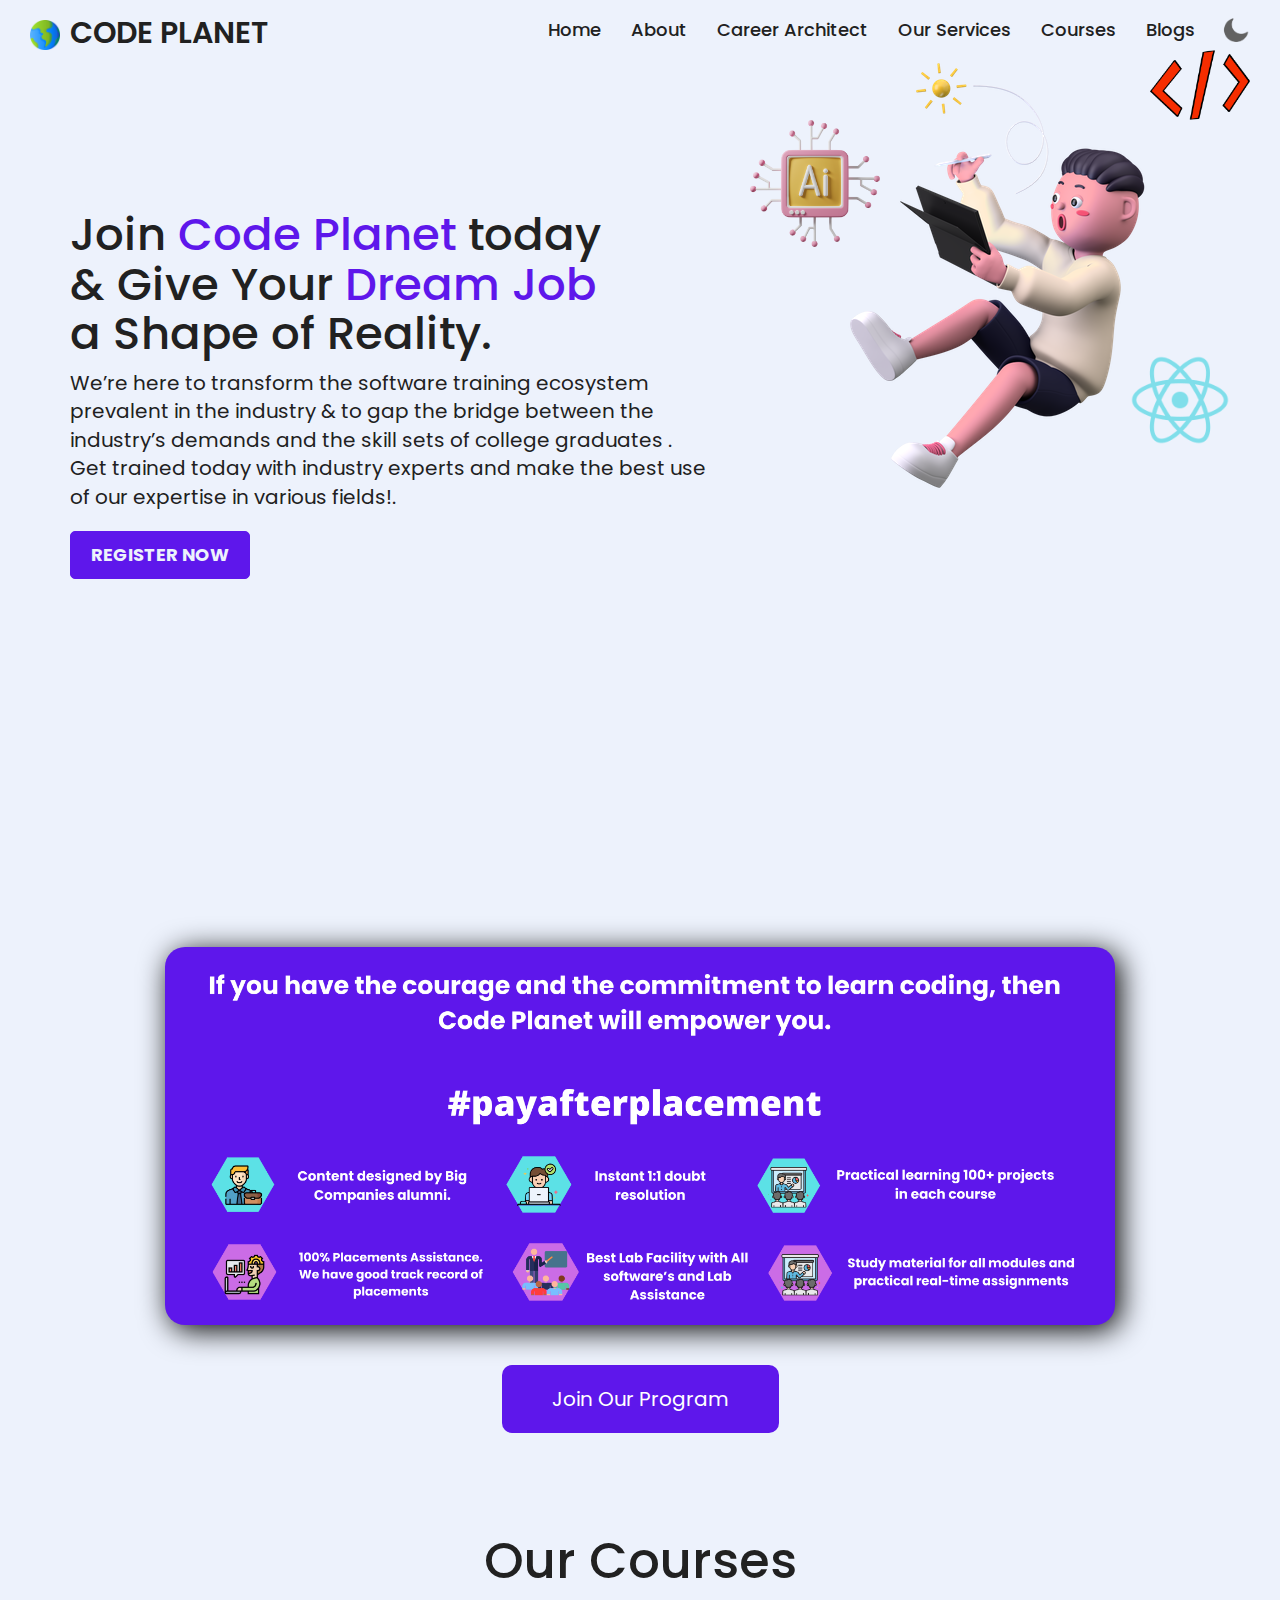
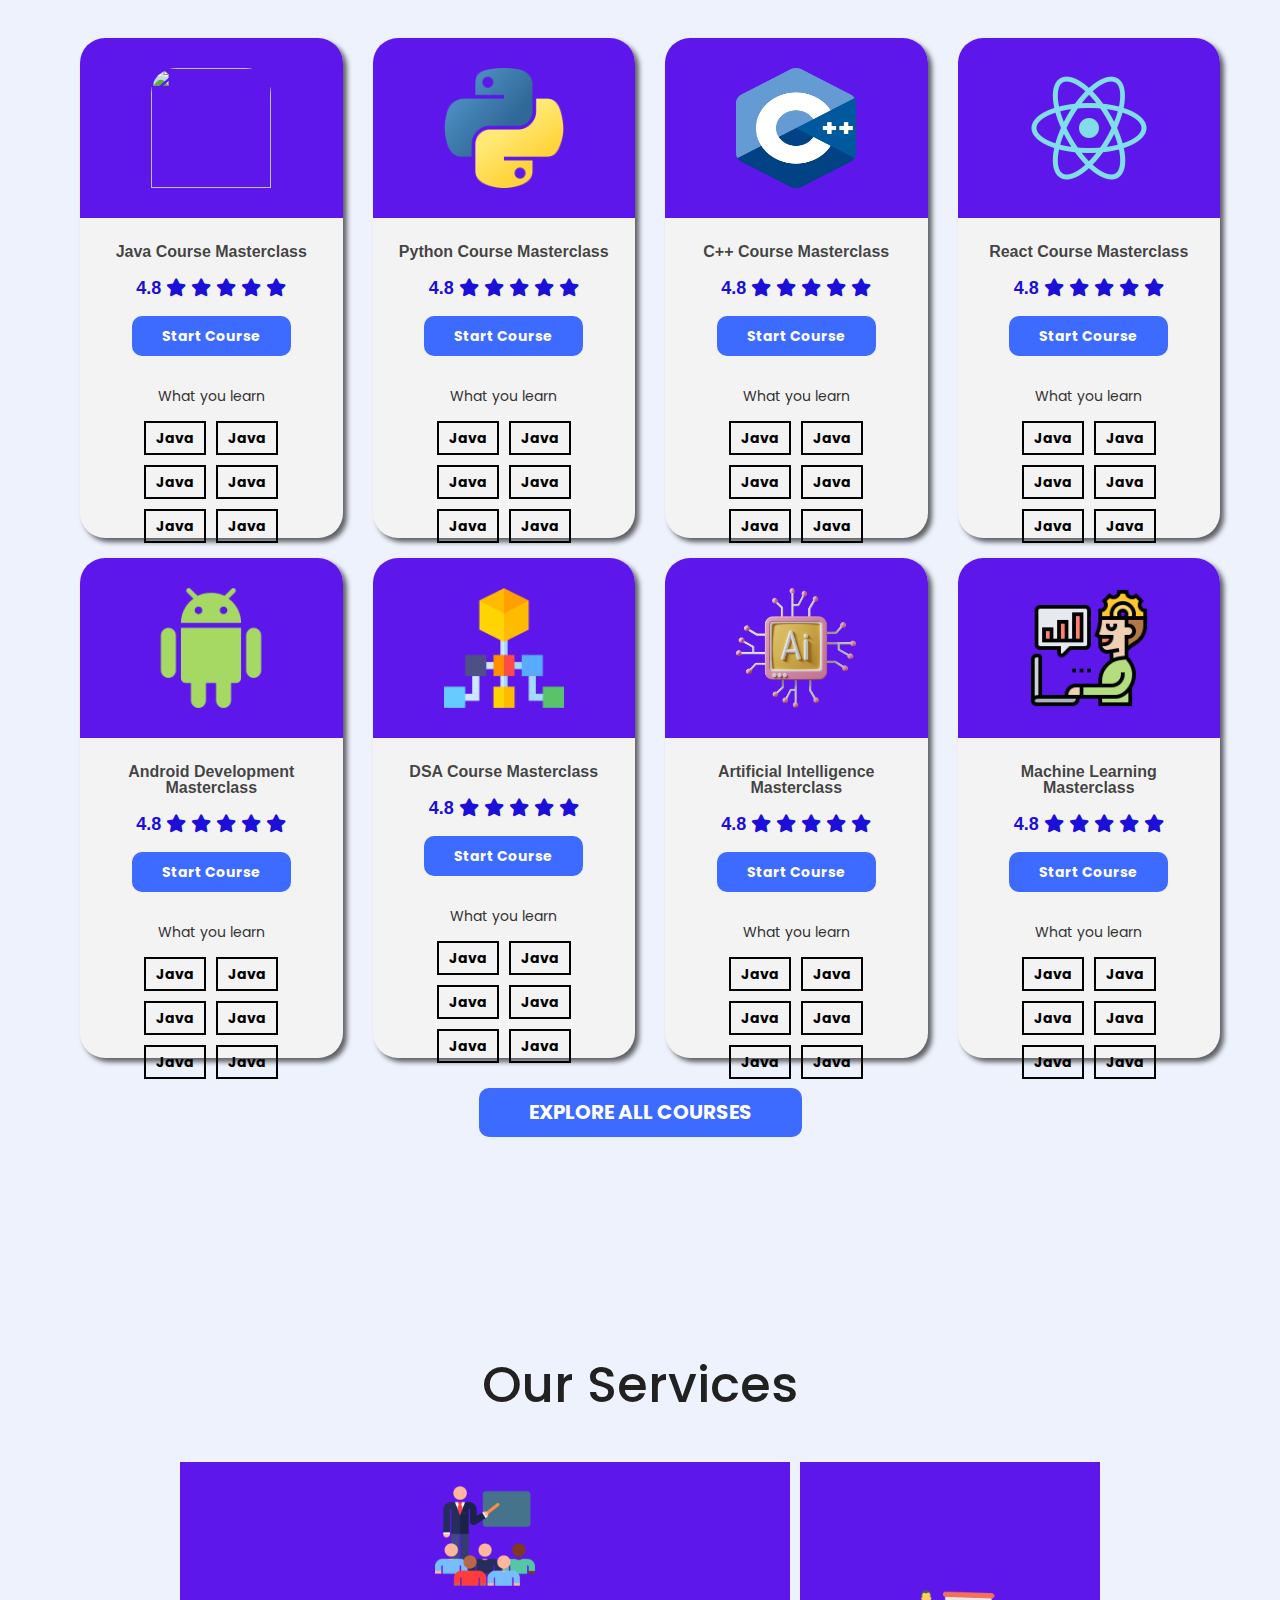
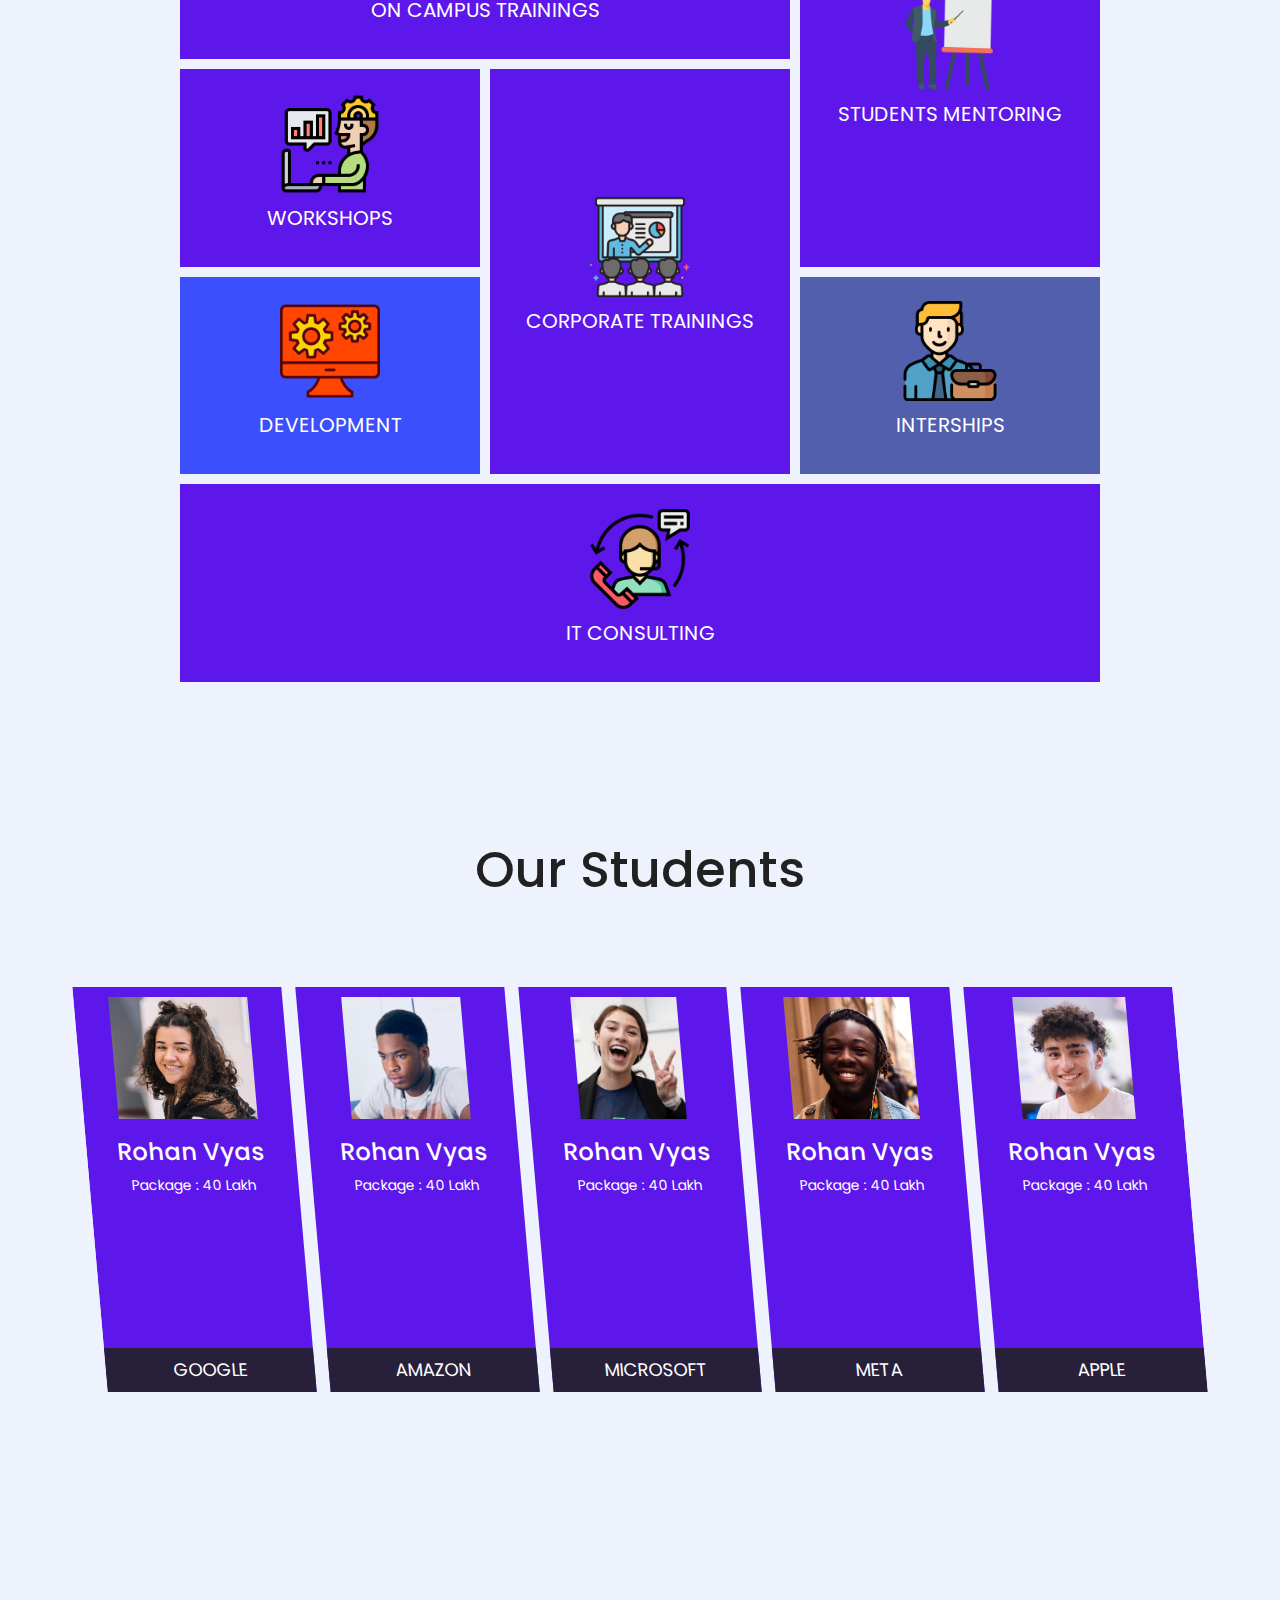
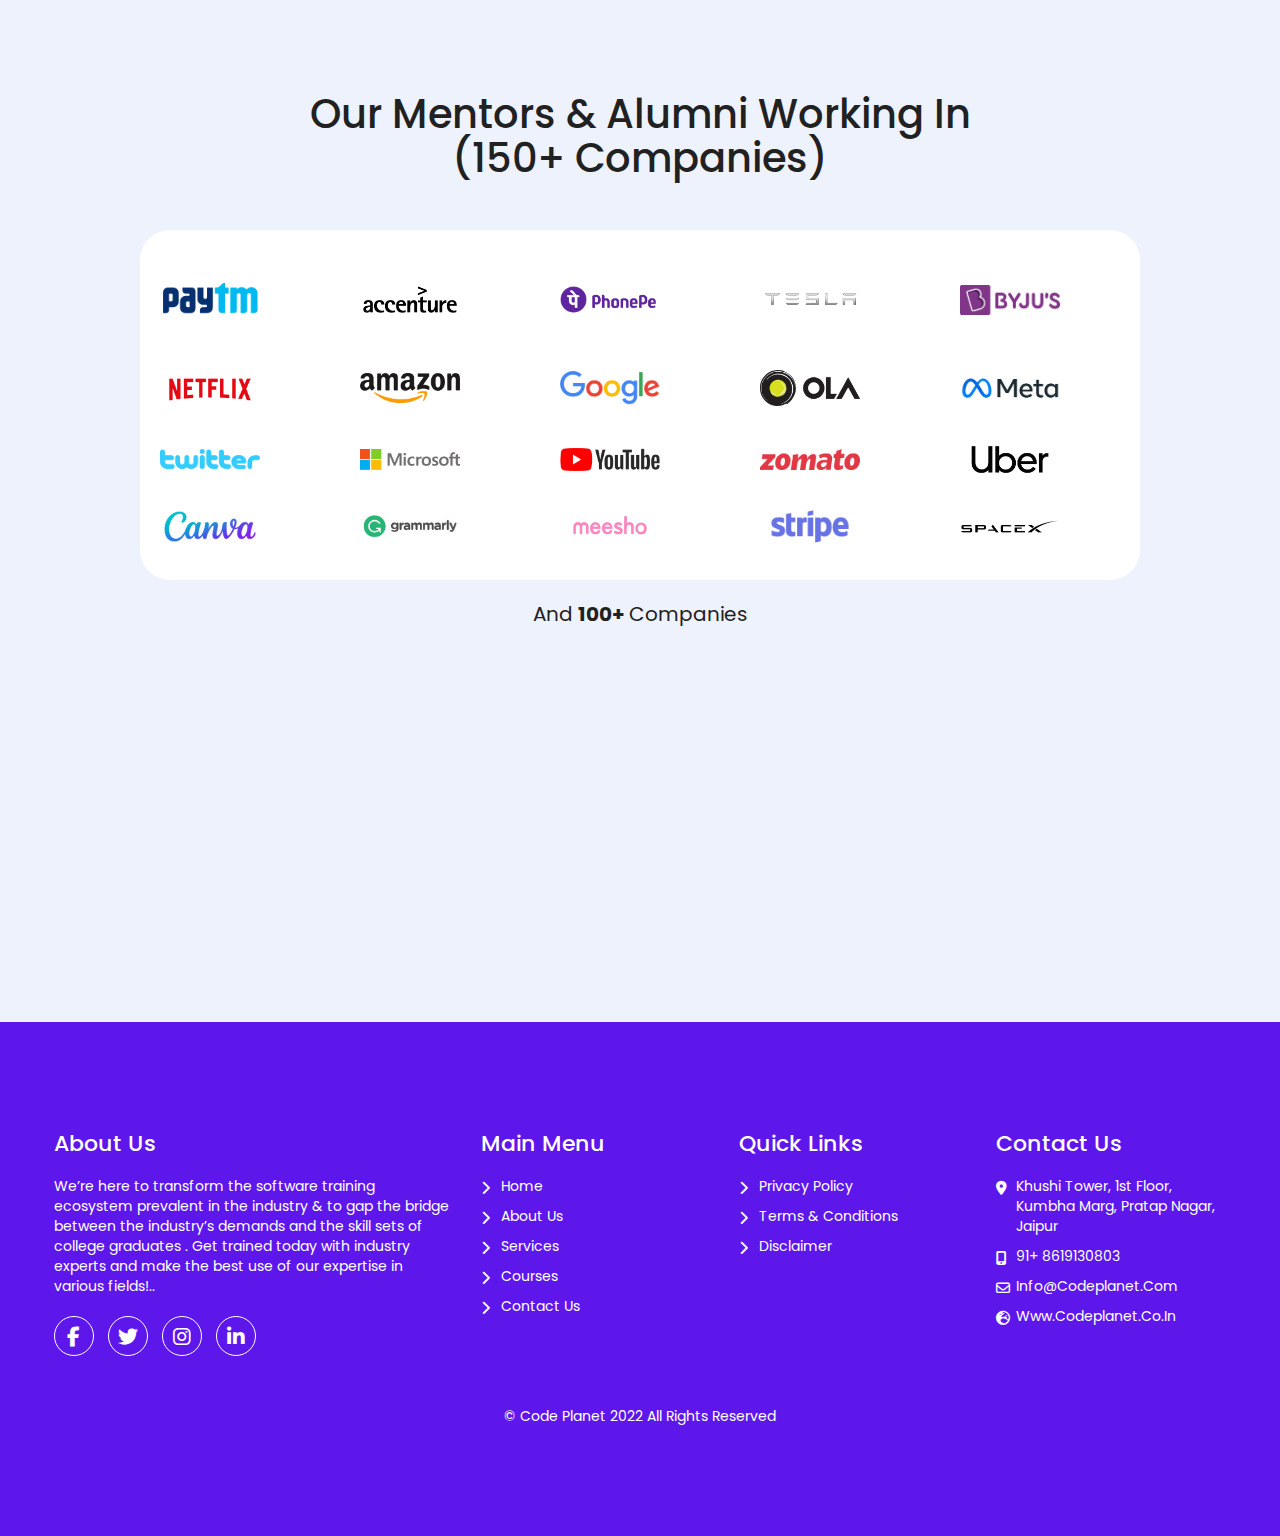
==== commit 68782bc3: "Update index.html" ====
--- a/index.html
+++ b/index.html
@@ -32,7 +32,7 @@
         <li><a href="/index/">Home</a></li>
         <li><a href="/about/" class="desktop-item">About</a>
           <input type="checkbox" id="showMega">
-          <label for="showMega" class="mobile-item"><li><a style="margin: 0;" href="/about/">About</a></label>
+          <label for="showMega" class="mobile-item"><li><a style="margin: 0;" href="/about/" class="mobile-item">About</a></label>
         <div class="mega-box">
           <div class="content">
             <div id="about-row" class="row">
@@ -85,7 +85,7 @@
         <li>
           <a href="/course/" class="desktop-item">Courses</a>
           <input type="checkbox" id="showMega">
-          <label href="/course/" for="showMega" class="mobile-item">Courses</label>
+          <label for="showMega" class="mobile-item"><a href="/course/" style="margin: 0rem -2rem;" >Courses</a></label>
           <div class="mega-box">
             <div class="content">
               <div class="row">
@@ -662,10 +662,10 @@
               <h4>about us</h4>
               <p>We’re here to transform the software training ecosystem prevalent in the industry & to gap the bridge between the industry’s demands and the skill sets of college graduates . Get trained today with industry experts and make the best use of our expertise in various fields!..</p>
               <div class="footer-social">
-                  <a href=""><i class="fab fa-facebook-f"></i></a>
-                  <a href=""><i class="fab fa-twitter"></i></a>
-                  <a href=""><i class="fab fa-instagram"></i></a>
-                  <a href=""><i class="fab fa-linkedin-in"></i></a>
+                  <a href="https://www.facebook.com/codeplanettech/"><i class="fab fa-facebook-f"></i></a>
+                  <a href="https://www.facebook.com/codeplanettech/"><i class="fab fa-twitter"></i></a>
+                  <a href="https://www.instagram.com/codeplanettechnologies/?hl=en"><i class="fab fa-instagram"></i></a>
+                  <a href="https://in.linkedin.com/company/code-planet-technologies"><i class="fab fa-linkedin-in"></i></a>
               </div>
           </div>
           <div class="single-footer">
--- a/footer.css
+++ b/footer.css
@@ -44,6 +44,7 @@
     line-height: 40px;
     border-radius: 50%;
     margin-right: 10px;
+    font-size: 20px;
   }
   .footer-social {
     margin-top: 20px;
